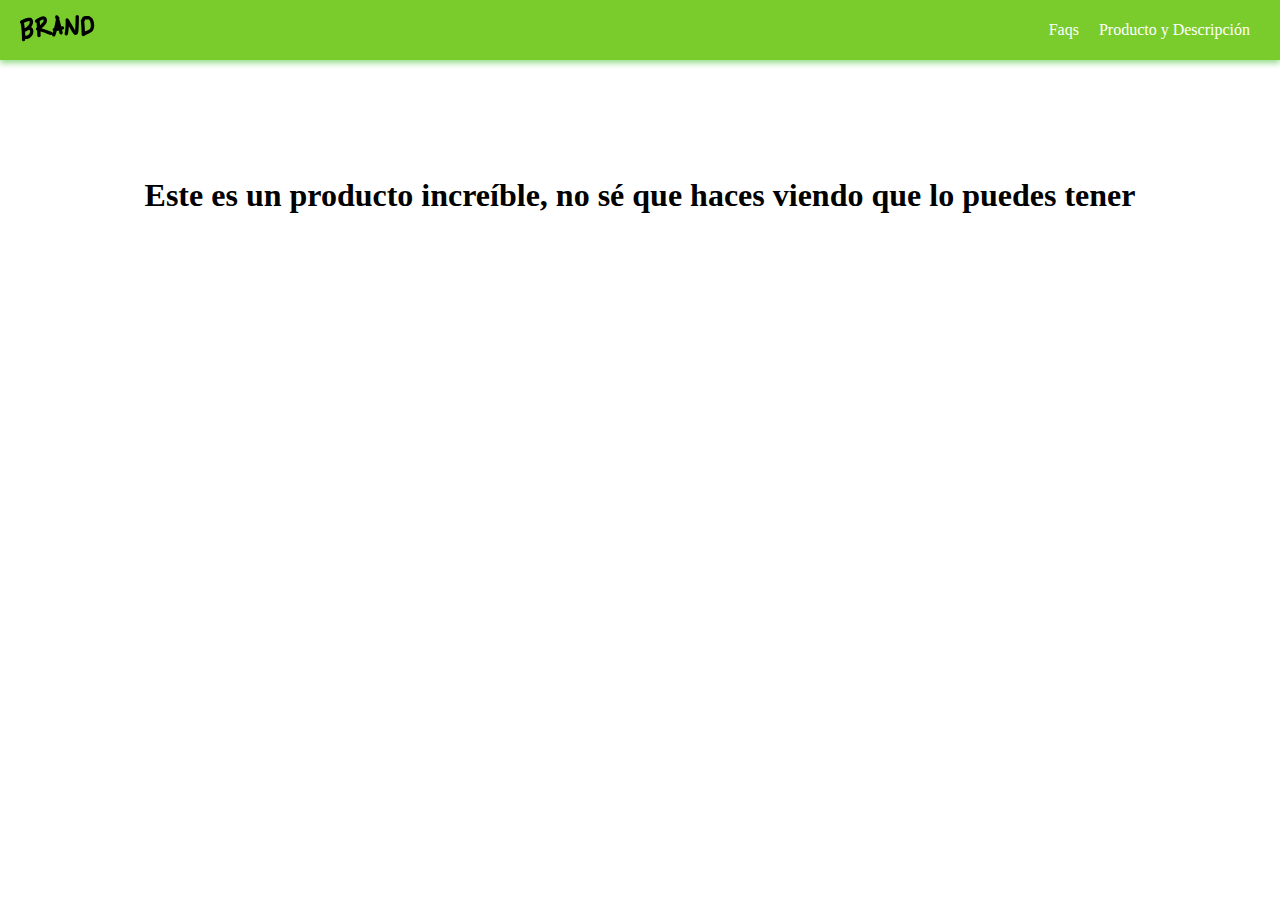
==== index.html @ d73ddec8 "navbar finished" ====
<!DOCTYPE html>
<html lang="es">
<head>
    <meta charset="UTF-8">
    <meta name="viewport" content="width=device-width, initial-scale=1.0">
    <meta http-equiv="X-UA-Compatible" content="ie=edge">
    <title>Curso de HTML y CSS</title>
    <link rel="stylesheet" href="src/css/styles.css">
</head>
<body>
    <header>
        <nav>
            <section id="brand">
                <img src="src/images/logo.png" alt="">
            </section>
            <section id="menu">
                <ul>
                    <li><a href="">Faqs</a></li>
                    <li><a href="">Producto y Descripción</a></li>
                </ul>
            </section>
        </nav>
    </header>
    <main>
        <h1>Este es un producto increíble, no sé que haces viendo que lo puedes tener</h1>
    </main>
    <section id="products_container">

    </section>
</body>
</html>
---- src/css/styles.css ----
:root {
    --green-color: #7ACC2D;
    --green-shadow: 0px 3px 6px #26B7137E;
}

* {
    margin: 0px;
    padding: 0px;
    box-sizing: border-box;
}

header {
    width: 100%;
}

nav {
    width: 100%;
    height: 60px;
    display: flex;
    justify-content: space-between;
    align-items: center;
    background-color: var(--green-color);
    padding: 0px 20px;
    box-shadow: var(--green-shadow)
}

#menu ul {
    display: flex;
    list-style: none;
}


#menu ul li a {
    height: 35px;
    display: flex;
    align-items: center;
    padding: 0px 10px;
    border-radius: 3px;
    color: white;
    text-decoration: none;
}

#menu ul li a:hover {
    transition: 2s;
    background-color: rgba(0, 0, 0, 0.2);
}


main {
    height: 30vh;
    display: flex;
    justify-content: center;
    align-items: center;
}

main h1 {
    padding: 40px;
}

#products_container {
    
}
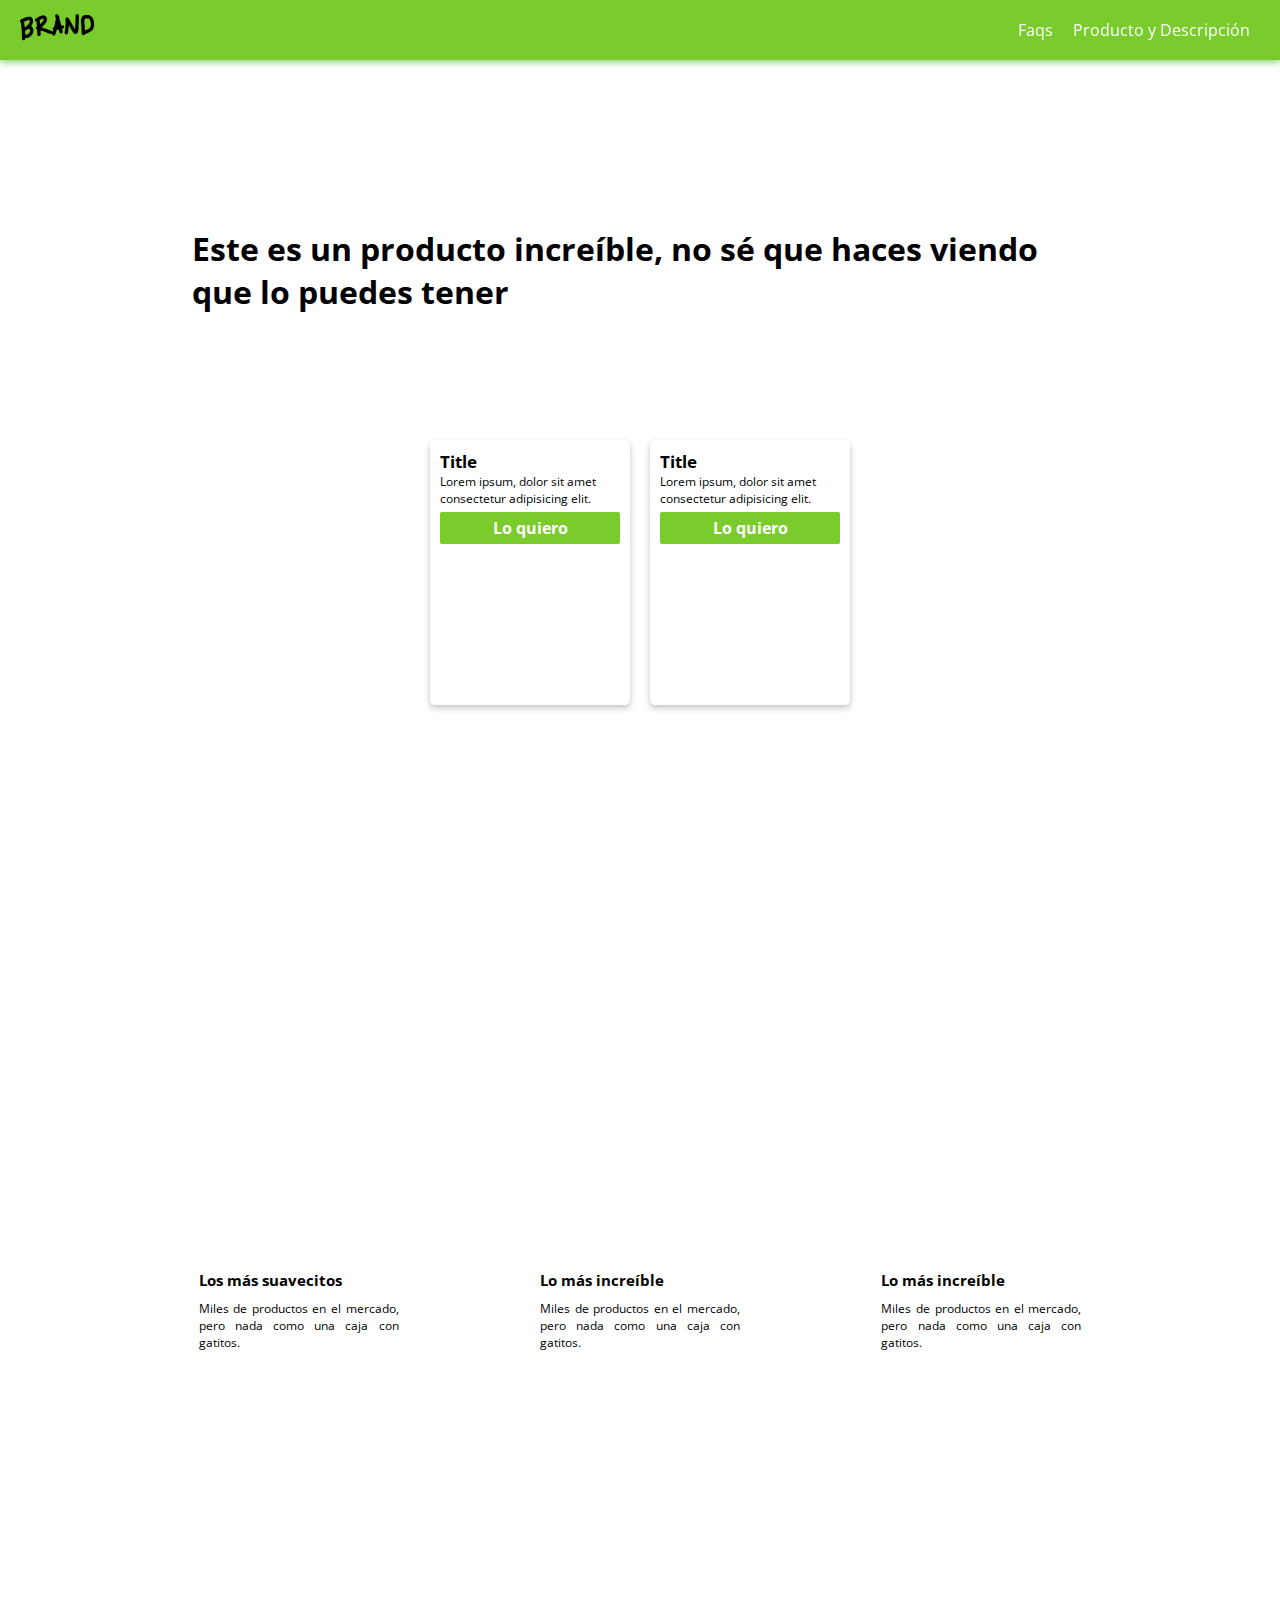
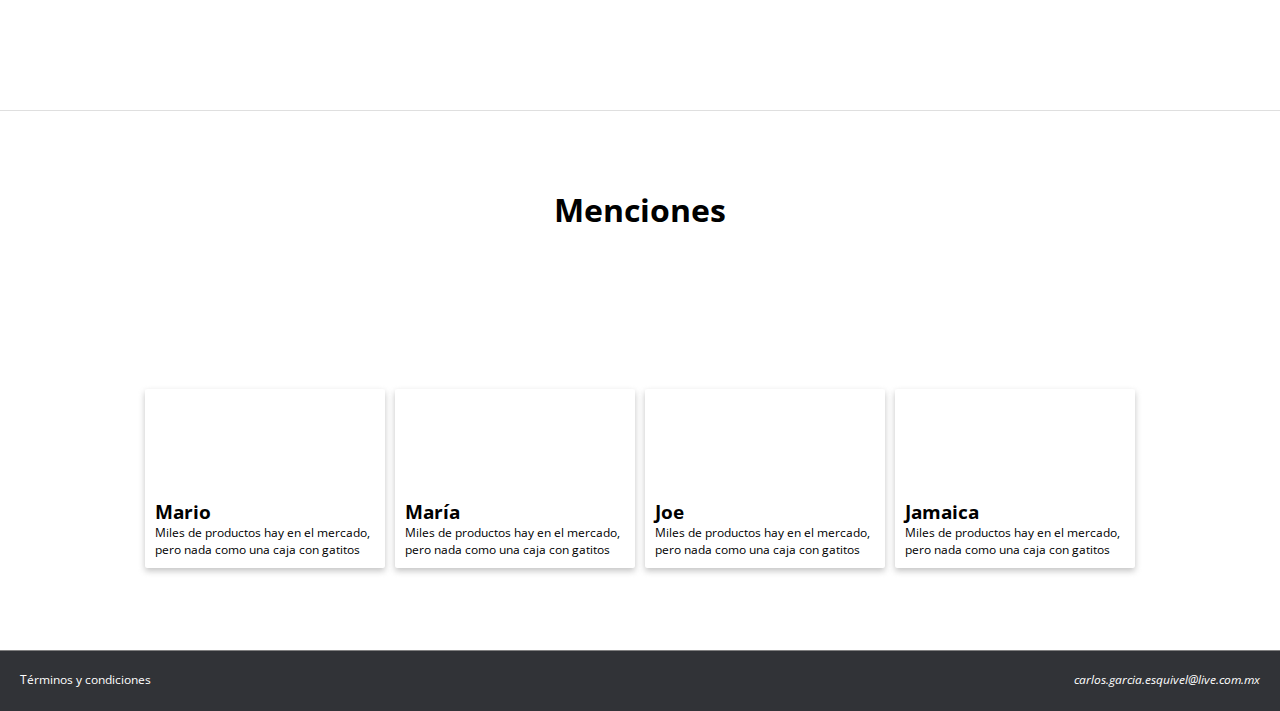
==== commit d848c887: "mentions section finished" ====
--- a/index.html
+++ b/index.html
@@ -25,7 +25,100 @@
         <h1>Este es un producto increíble, no sé que haces viendo que lo puedes tener</h1>
     </main>
     <section id="products_container">
-
+        <div class="card">
+            <div class="img_container">
+                <img src="src/images/box2.png" alt="">
+            </div>
+            <h2>Title</h2>
+            <p>Lorem ipsum, dolor sit amet consectetur adipisicing elit.</p>
+            <a href="#">Lo quiero</a>
+        </div>
+        <div class="card">
+            <div class="img_container">
+                <img src="src/images/box1.png" alt="">
+            </div>
+            <h2>Title</h2>
+            <p>Lorem ipsum, dolor sit amet consectetur adipisicing elit.</p>
+            <a href="#">Lo quiero</a>
+        </div>
     </section>
+    <section id="section_two">
+        <div class="card_two">
+            <div class="img_container">
+                <img src="src/images/b1.png" alt="">
+            </div>
+            <h2>Los más suavecitos</h2>
+            <p>
+                Miles de productos en el mercado, pero nada
+                como una caja con gatitos.
+            </p>
+        </div>
+        <div class="card_two">
+            <div class="img_container">
+                <img src="src/images/b2.png" alt="">
+            </div>
+            <h2>Lo más increíble</h2>
+            <p>
+                Miles de productos en el mercado, pero nada
+                como una caja con gatitos.
+            </p>
+        </div>
+        <div class="card_two">
+            <div class="img_container">
+                <img src="src/images/b3.png" alt="">
+            </div>
+            <h2>Lo más increíble</h2>
+            <p>
+                Miles de productos en el mercado, pero nada
+                como una caja con gatitos.
+            </p>
+        </div>
+    </section>
+    <div class="separator"></div>
+    <section id="mentions">
+        <h1>Menciones</h1>
+        <div class="mentions-container">
+                <div class="mention">
+                        <div class="img_container">
+                            <img src="src/images/p1.png" alt="">
+                        </div>
+                        <div class="info-container">
+                            <h3>Mario</h3>
+                            <p>Miles de productos hay en el mercado, pero nada como una caja con gatitos</p>
+                        </div>
+                    </div>
+                    <div class="mention">
+                        <div class="img_container">
+                            <img src="src/images/p2.png" alt="">
+                        </div>
+                        <div class="info-container">
+                            <h3>María</h3>
+                            <p>Miles de productos hay en el mercado, pero nada como una caja con gatitos</p>
+                        </div>
+                    </div>
+                    <div class="mention">
+                        <div class="img_container">
+                            <img src="src/images/p3.png" alt="">
+                        </div>
+                        <div class="info-container">
+                            <h3>Joe</h3>
+                            <p>Miles de productos hay en el mercado, pero nada como una caja con gatitos</p>
+                        </div>
+                    </div>
+                    <div class="mention">
+                        <div class="img_container">
+                            <img src="src/images/p4.png" alt="">
+                        </div>
+                        <div class="info-container">
+                            <h3>Jamaica</h3>
+                            <p>Miles de productos hay en el mercado, pero nada como una caja con gatitos</p>
+                        </div>
+                    </div>
+        </div>
+    </section>
+    <footer>
+        <span>Términos y condiciones</span>
+        <address>carlos.garcia.esquivel@live.com.mx</address>
+    </footer>
 </body>
 </html>--- a/src/css/styles.css
+++ b/src/css/styles.css
@@ -1,12 +1,17 @@
+@import url('https://fonts.googleapis.com/css?family=Open+Sans:400,700&display=swap');
 :root {
     --green-color: #7ACC2D;
     --green-shadow: 0px 3px 6px #26B7137E;
+    --gray-shadow: 0px 3px 6px rgba(133, 134, 133, 0.494);
+    --gray-shadow-hover: 0px 3px 15px rgba(133, 134, 133, 0.494);
+    --border-radius: 5px;
 }
 
 * {
     margin: 0px;
     padding: 0px;
     box-sizing: border-box;
+    font-family: 'Open Sans', sans-serif;
 }
 
 header {
@@ -21,7 +26,8 @@
     align-items: center;
     background-color: var(--green-color);
     padding: 0px 20px;
-    box-shadow: var(--green-shadow)
+    box-shadow: var(--green-shadow);
+    position: fixed;
 }
 
 #menu ul {
@@ -47,16 +53,156 @@
 
 
 main {
-    height: 30vh;
-    display: flex;
-    justify-content: center;
-    align-items: center;
-}
-
-main h1 {
-    padding: 40px;
+    height: 60vh;
+    padding: 15%;
+    display: flex;
+    justify-content: center;
+    align-items: center;
 }
 
 #products_container {
-    
+    height: 40vh;
+    background-image: url("/src/images/curve.png");
+    background-size: cover;
+    background-position: center top;
+    display: flex;
+    justify-content: center;
+}
+
+.card  {
+    width: 200px;
+    height: 265px;;
+    background-color: white;
+    margin: 10px;
+    margin-top: -100px;
+    padding: 10px;
+    border-radius: 5px;
+    box-shadow: var(--gray-shadow)
+}
+
+.card:hover {
+    box-shadow: var(--gray-shadow-hover)
+}
+
+.card .img_container {
+    display: flex;
+    justify-content: center;
+}
+
+.card h2 {
+    font-size: 17px;
+}
+
+.card p {
+    font-size: 12px;
+}
+
+.card a {
+    display: block;
+    padding: 5px;
+    margin: 5px 0px;
+    border-radius: 2px;
+    background-color: var(--green-color);
+    text-decoration: none;
+    color: white;
+    text-align: center;
+    font-weight: bold;
+}
+
+.card a:hover {
+    box-shadow: var(--green-shadow)
+}
+
+#section_two {
+    height: 90vh;
+    width: 100%;
+    display: flex;
+    justify-content: space-around;
+    align-items: center;
+    padding: 0% 10%;
+}
+.card_two {
+    width: 200px;
+}
+.card_two .img_container {
+    display: flex;
+    justify-content: center;
+}
+.card_two .img_container img {
+    width: 150px;
+}
+
+.card_two h2 {
+    font-size: 15px;
+    margin: 10px 0px;
+}
+
+.card_two p {
+    font-size: 12px;
+    text-align: justify;
+}
+
+.separator {
+    border: 0px;
+    border-bottom: 1px solid #9b9b9b52;
+}
+
+#mentions {
+    height: 60vh;
+    width: 100%;
+    padding: 0% 10%;
+    border-bottom: 1px solid gray;
+    display: flex;
+    flex-direction: column;
+    justify-content: space-around;
+}
+
+#mentions h1 {
+    width: 100%;
+    text-align: center;
+}
+
+.mentions-container {
+    display: flex;
+    justify-content: center;
+}
+
+.mention {
+    cursor: pointer;
+    width: 240px;
+    margin: 5px;
+    box-shadow: var(--gray-shadow);
+    border-radius: 2px;
+}
+
+.mention:hover {
+    box-shadow: var(--gray-shadow-hover);
+}
+
+.mention .img_container{
+    height: 100px;
+}
+
+.mention .img_container img {
+    border-radius: 2px 2px 0px 0px;
+    width: 100%;
+}
+
+.mention .info-container {
+    padding: 10px;
+}
+
+.mention p {
+   font-size: 12px;
+}
+
+footer {
+    height: 60px;
+    width: 100%;
+    background-color: #313337;
+    color: white;
+    font-size: 12px;
+    display: flex;
+    justify-content: space-between;
+    padding: 20px;
 }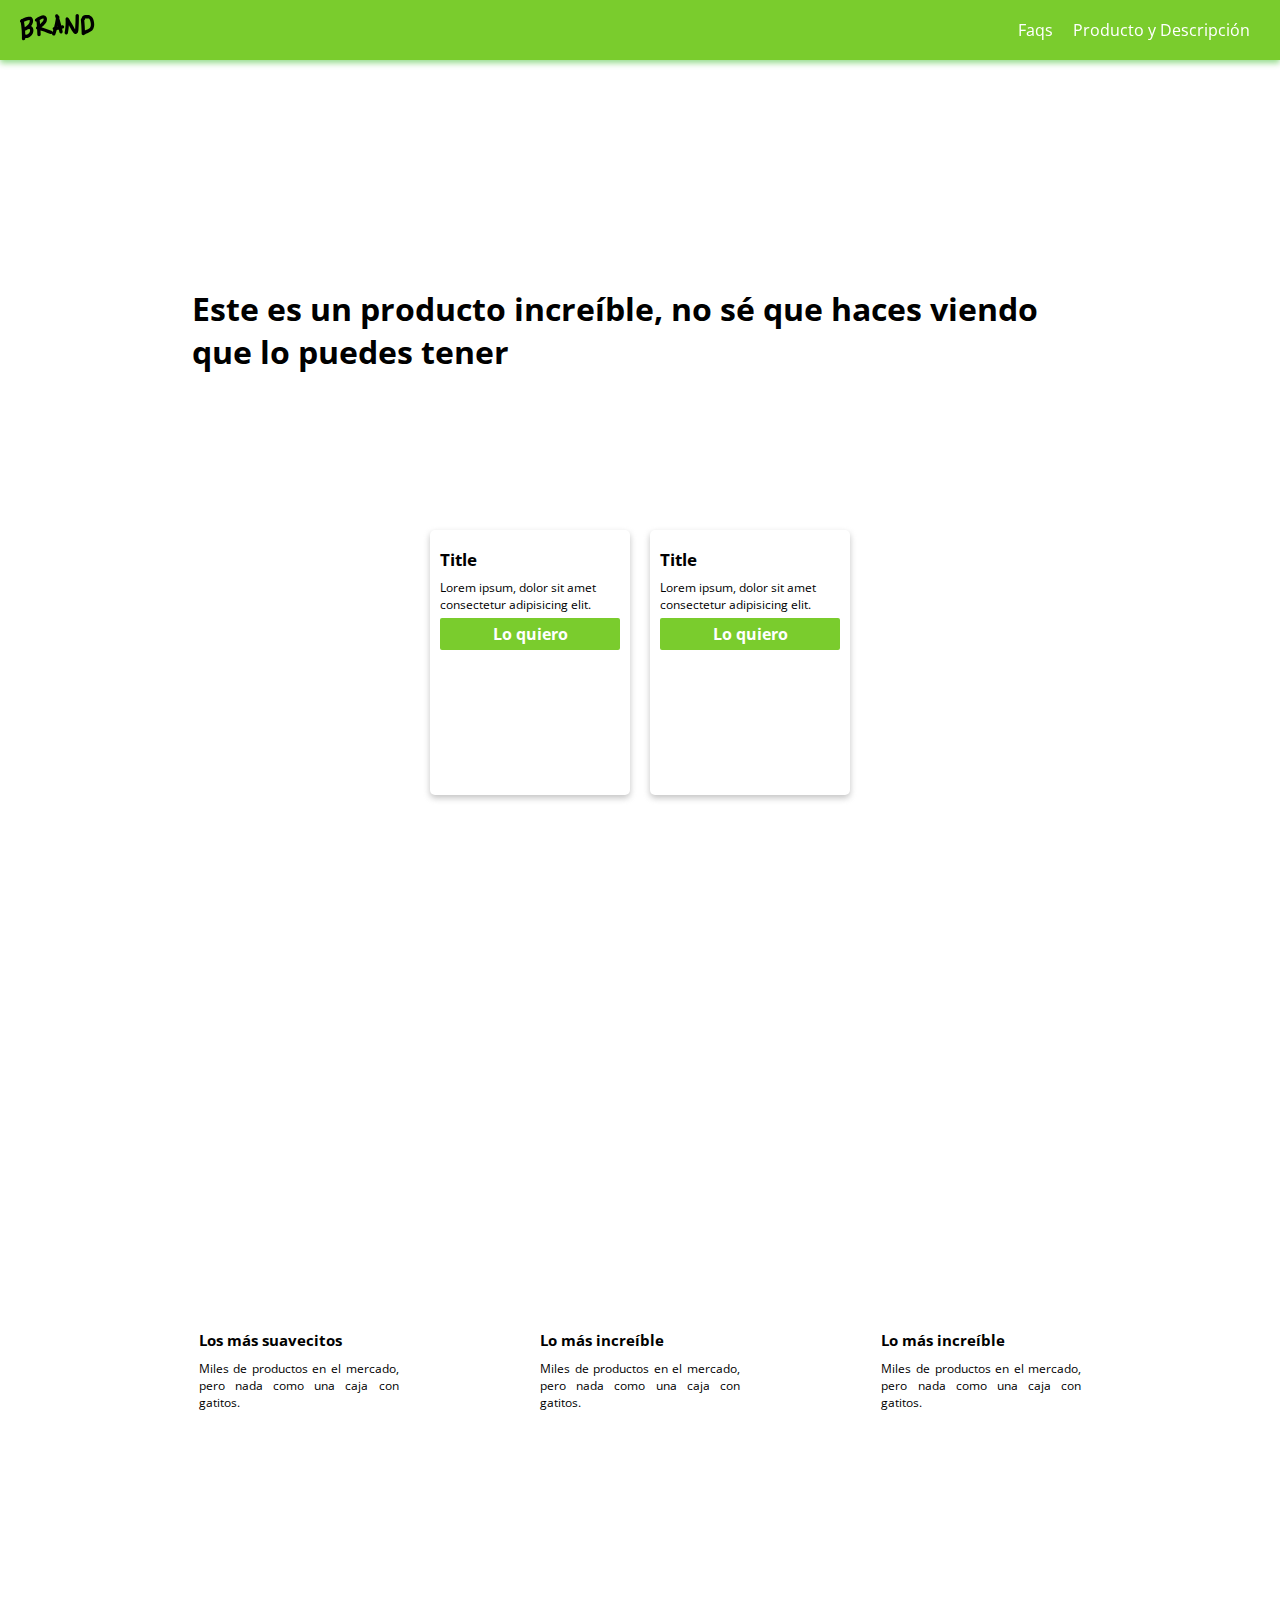
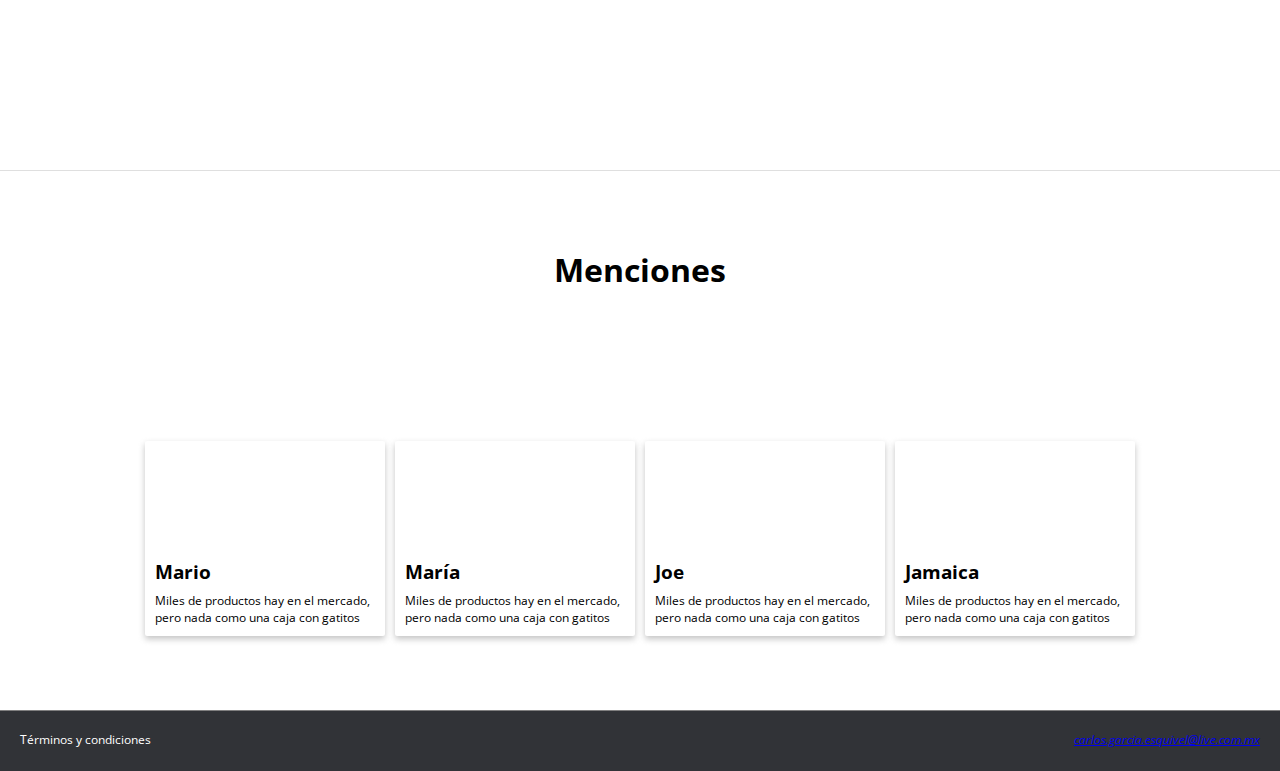
==== commit e534cea1: "se resolvio el problema de los productos en  mobile" ====
--- a/index.html
+++ b/index.html
@@ -1,124 +1,146 @@
 <!DOCTYPE html>
 <html lang="es">
-<head>
-    <meta charset="UTF-8">
-    <meta name="viewport" content="width=device-width, initial-scale=1.0">
-    <meta http-equiv="X-UA-Compatible" content="ie=edge">
+  <head>
+    <meta charset="UTF-8" />
+    <meta name="viewport" content="width=device-width, initial-scale=1.0" />
+    <meta http-equiv="X-UA-Compatible" content="ie=edge" />
     <title>Curso de HTML y CSS</title>
-    <link rel="stylesheet" href="src/css/styles.css">
-</head>
-<body>
-    <header>
-        <nav>
-            <section id="brand">
-                <img src="src/images/logo.png" alt="">
-            </section>
-            <section id="menu">
-                <ul>
-                    <li><a href="">Faqs</a></li>
-                    <li><a href="">Producto y Descripción</a></li>
-                </ul>
-            </section>
-        </nav>
+    <link rel="stylesheet" href="src/css/normalize.css" />
+    <link rel="stylesheet" href="src/css/styles.css" />
+    <link rel="stylesheet" href="src/css/mobile.css" />
+    <link rel="stylesheet" href="src/css/animations.css" />
+  </head>
+
+  <body>
+    <header class="fadeInDown">
+      <nav>
+        <section id="brand">
+          <a href="index.html">
+            <img src="src/images/logo.png" alt="Brand" />
+          </a>
+        </section>
+        <section id="menu">
+          <ul>
+            <li><a href="#">Faqs</a></li>
+            <li><a href="products.html">Producto y Descripción</a></li>
+          </ul>
+        </section>
+      </nav>
     </header>
     <main>
-        <h1>Este es un producto increíble, no sé que haces viendo que lo puedes tener</h1>
+      <h1 class="fadeIn">
+        Este es un producto increíble, no sé que haces viendo que lo puedes
+        tener
+      </h1>
     </main>
     <section id="products_container">
-        <div class="card">
-            <div class="img_container">
-                <img src="src/images/box2.png" alt="">
-            </div>
-            <h2>Title</h2>
-            <p>Lorem ipsum, dolor sit amet consectetur adipisicing elit.</p>
-            <a href="#">Lo quiero</a>
+      <div class="card fadeInUp">
+        <div class="img_container">
+          <img src="src/images/box2.png" alt="" />
         </div>
-        <div class="card">
-            <div class="img_container">
-                <img src="src/images/box1.png" alt="">
-            </div>
-            <h2>Title</h2>
-            <p>Lorem ipsum, dolor sit amet consectetur adipisicing elit.</p>
-            <a href="#">Lo quiero</a>
+        <h2>Title</h2>
+        <p>Lorem ipsum, dolor sit amet consectetur adipisicing elit.</p>
+        <a href="venta.html">Lo quiero</a>
+      </div>
+      <div class="card fadeInUp">
+        <div class="img_container">
+          <img src="src/images/box1.png" alt="" />
         </div>
+        <h2>Title</h2>
+        <p>Lorem ipsum, dolor sit amet consectetur adipisicing elit.</p>
+        <a href="venta.html">Lo quiero</a>
+      </div>
     </section>
     <section id="section_two">
-        <div class="card_two">
-            <div class="img_container">
-                <img src="src/images/b1.png" alt="">
-            </div>
-            <h2>Los más suavecitos</h2>
-            <p>
-                Miles de productos en el mercado, pero nada
-                como una caja con gatitos.
-            </p>
+      <div class="card_two">
+        <div class="img_container">
+          <img src="src/images/b1.png" alt="" />
         </div>
-        <div class="card_two">
-            <div class="img_container">
-                <img src="src/images/b2.png" alt="">
-            </div>
-            <h2>Lo más increíble</h2>
-            <p>
-                Miles de productos en el mercado, pero nada
-                como una caja con gatitos.
-            </p>
+        <h2>Los más suavecitos</h2>
+        <p>
+          Miles de productos en el mercado, pero nada como una caja con gatitos.
+        </p>
+      </div>
+      <div class="card_two">
+        <div class="img_container">
+          <img src="src/images/b2.png" alt="" />
         </div>
-        <div class="card_two">
-            <div class="img_container">
-                <img src="src/images/b3.png" alt="">
-            </div>
-            <h2>Lo más increíble</h2>
-            <p>
-                Miles de productos en el mercado, pero nada
-                como una caja con gatitos.
-            </p>
+        <h2>Lo más increíble</h2>
+        <p>
+          Miles de productos en el mercado, pero nada como una caja con gatitos.
+        </p>
+      </div>
+      <div class="card_two">
+        <div class="img_container">
+          <img src="src/images/b3.png" alt="" />
         </div>
+        <h2>Lo más increíble</h2>
+        <p>
+          Miles de productos en el mercado, pero nada como una caja con gatitos.
+        </p>
+      </div>
     </section>
     <div class="separator"></div>
     <section id="mentions">
-        <h1>Menciones</h1>
-        <div class="mentions-container">
-                <div class="mention">
-                        <div class="img_container">
-                            <img src="src/images/p1.png" alt="">
-                        </div>
-                        <div class="info-container">
-                            <h3>Mario</h3>
-                            <p>Miles de productos hay en el mercado, pero nada como una caja con gatitos</p>
-                        </div>
-                    </div>
-                    <div class="mention">
-                        <div class="img_container">
-                            <img src="src/images/p2.png" alt="">
-                        </div>
-                        <div class="info-container">
-                            <h3>María</h3>
-                            <p>Miles de productos hay en el mercado, pero nada como una caja con gatitos</p>
-                        </div>
-                    </div>
-                    <div class="mention">
-                        <div class="img_container">
-                            <img src="src/images/p3.png" alt="">
-                        </div>
-                        <div class="info-container">
-                            <h3>Joe</h3>
-                            <p>Miles de productos hay en el mercado, pero nada como una caja con gatitos</p>
-                        </div>
-                    </div>
-                    <div class="mention">
-                        <div class="img_container">
-                            <img src="src/images/p4.png" alt="">
-                        </div>
-                        <div class="info-container">
-                            <h3>Jamaica</h3>
-                            <p>Miles de productos hay en el mercado, pero nada como una caja con gatitos</p>
-                        </div>
-                    </div>
+      <h1>Menciones</h1>
+      <div class="mentions-container">
+        <div class="mention">
+          <div class="img_container">
+            <img src="src/images/p1.png" alt="" />
+          </div>
+          <div class="info-container">
+            <h3>Mario</h3>
+            <p>
+              Miles de productos hay en el mercado, pero nada como una caja con
+              gatitos
+            </p>
+          </div>
         </div>
+        <div class="mention">
+          <div class="img_container">
+            <img src="src/images/p2.png" alt="" />
+          </div>
+          <div class="info-container">
+            <h3>María</h3>
+            <p>
+              Miles de productos hay en el mercado, pero nada como una caja con
+              gatitos
+            </p>
+          </div>
+        </div>
+        <div class="mention">
+          <div class="img_container">
+            <img src="src/images/p3.png" alt="" />
+          </div>
+          <div class="info-container">
+            <h3>Joe</h3>
+            <p>
+              Miles de productos hay en el mercado, pero nada como una caja con
+              gatitos
+            </p>
+          </div>
+        </div>
+        <div class="mention">
+          <div class="img_container">
+            <img src="src/images/p4.png" alt="" />
+          </div>
+          <div class="info-container">
+            <h3>Jamaica</h3>
+            <p>
+              Miles de productos hay en el mercado, pero nada como una caja con
+              gatitos
+            </p>
+          </div>
+        </div>
+      </div>
     </section>
     <footer>
-        <span>Términos y condiciones</span>
-        <address>carlos.garcia.esquivel@live.com.mx</address>
+      <span>Términos y condiciones</span>
+      <address>
+        <a href="mailto:carlos.garcia.esquivel@live.com.mx"
+          >carlos.garcia.esquivel@live.com.mx</a
+        >
+      </address>
     </footer>
-</body>
-</html>+  </body>
+</html>
--- a/src/css/styles.css
+++ b/src/css/styles.css
@@ -1,208 +1,280 @@
 @import url('https://fonts.googleapis.com/css?family=Open+Sans:400,700&display=swap');
 :root {
-    --green-color: #7ACC2D;
-    --green-shadow: 0px 3px 6px #26B7137E;
-    --gray-shadow: 0px 3px 6px rgba(133, 134, 133, 0.494);
-    --gray-shadow-hover: 0px 3px 15px rgba(133, 134, 133, 0.494);
-    --border-radius: 5px;
+  --green-color: #7acc2d;
+  --green-shadow: 0px 3px 6px #26b7137e;
+  --gray-shadow: 0px 3px 6px rgba(133, 134, 133, 0.494);
+  --gray-shadow-hover: 0px 3px 15px rgba(133, 134, 133, 0.494);
+  --border-radius: 5px;
+  --withe-color: white;
 }
 
 * {
-    margin: 0px;
-    padding: 0px;
-    box-sizing: border-box;
-    font-family: 'Open Sans', sans-serif;
+  margin: 0px;
+  padding: 0px;
+  box-sizing: border-box;
+  font-family: 'Open Sans', sans-serif;
+}
+
+body {
+  padding-top: 60px;
+}
+
+h1,
+h2,
+h3,
+h4,
+h5,
+h6 {
+  margin: 8px 0px;
+}
+
+p,
+label {
+  font-size: 12px;
 }
 
 header {
-    width: 100%;
+  width: 100%;
+  position: fixed;
+  z-index: 1;
+  height: 60px;
+  top: 0;
 }
 
 nav {
-    width: 100%;
-    height: 60px;
-    display: flex;
-    justify-content: space-between;
-    align-items: center;
-    background-color: var(--green-color);
-    padding: 0px 20px;
-    box-shadow: var(--green-shadow);
-    position: fixed;
+  width: 100%;
+  height: 100%;
+  display: flex;
+  justify-content: space-between;
+  align-items: center;
+  background-color: var(--green-color);
+  padding: 0px 20px;
+  box-shadow: var(--green-shadow);
 }
 
 #menu ul {
-    display: flex;
-    list-style: none;
-}
-
+  display: flex;
+  list-style: none;
+}
 
 #menu ul li a {
-    height: 35px;
-    display: flex;
-    align-items: center;
-    padding: 0px 10px;
-    border-radius: 3px;
-    color: white;
-    text-decoration: none;
+  height: 35px;
+  display: flex;
+  align-items: center;
+  padding: 0px 10px;
+  border-radius: 3px;
+  color: white;
+  text-decoration: none;
 }
 
 #menu ul li a:hover {
-    transition: 2s;
-    background-color: rgba(0, 0, 0, 0.2);
-}
-
+  transition: 2s;
+  background-color: rgba(0, 0, 0, 0.2);
+}
 
 main {
-    height: 60vh;
-    padding: 15%;
-    display: flex;
-    justify-content: center;
-    align-items: center;
+  height: 60vh;
+  padding: 15%;
+  display: flex;
+  justify-content: center;
+  align-items: center;
 }
 
 #products_container {
-    height: 40vh;
-    background-image: url("/src/images/curve.png");
-    background-size: cover;
-    background-position: center top;
-    display: flex;
-    justify-content: center;
-}
-
-.card  {
-    width: 200px;
-    height: 265px;;
-    background-color: white;
-    margin: 10px;
-    margin-top: -100px;
-    padding: 10px;
-    border-radius: 5px;
-    box-shadow: var(--gray-shadow)
+  height: 40vh;
+  background-image: url('../images/curve.png');
+  background-size: cover;
+  background-position: center top;
+  display: flex;
+  justify-content: center;
+}
+
+.card {
+  width: 200px;
+  height: 265px;
+  background-color: white;
+  margin: 10px;
+  margin-top: -70px;
+  padding: 10px;
+  border-radius: 5px;
+  box-shadow: var(--gray-shadow);
 }
 
 .card:hover {
-    box-shadow: var(--gray-shadow-hover)
+  box-shadow: var(--gray-shadow-hover);
 }
 
 .card .img_container {
-    display: flex;
-    justify-content: center;
+  display: flex;
+  justify-content: center;
 }
 
 .card h2 {
-    font-size: 17px;
+  font-size: 17px;
 }
 
 .card p {
-    font-size: 12px;
+  font-size: 12px;
 }
 
 .card a {
-    display: block;
-    padding: 5px;
-    margin: 5px 0px;
-    border-radius: 2px;
-    background-color: var(--green-color);
-    text-decoration: none;
-    color: white;
-    text-align: center;
-    font-weight: bold;
+  display: block;
+  padding: 5px;
+  margin: 5px 0px;
+  border-radius: 2px;
+  background-color: var(--green-color);
+  text-decoration: none;
+  color: white;
+  text-align: center;
+  font-weight: bold;
 }
 
 .card a:hover {
-    box-shadow: var(--green-shadow)
+  box-shadow: var(--green-shadow);
+}
+
+.main_btn {
+  background-color: var(--green-color);
+  color: white;
+  width: 100%;
+  height: 35px;
+  border: none;
+  border-radius: 2px;
+  outline: none;
+  cursor: pointer;
 }
 
 #section_two {
-    height: 90vh;
-    width: 100%;
-    display: flex;
-    justify-content: space-around;
-    align-items: center;
-    padding: 0% 10%;
+  height: 90vh;
+  width: 100%;
+  display: flex;
+  justify-content: space-around;
+  align-items: center;
+  padding: 0% 10%;
 }
 .card_two {
-    width: 200px;
+  width: 200px;
+  margin: 20px;
 }
 .card_two .img_container {
-    display: flex;
-    justify-content: center;
+  display: flex;
+  justify-content: center;
 }
 .card_two .img_container img {
-    width: 150px;
+  width: 150px;
 }
 
 .card_two h2 {
-    font-size: 15px;
-    margin: 10px 0px;
+  font-size: 15px;
+  margin: 10px 0px;
 }
 
 .card_two p {
-    font-size: 12px;
-    text-align: justify;
+  font-size: 12px;
+  text-align: justify;
 }
 
 .separator {
-    border: 0px;
-    border-bottom: 1px solid #9b9b9b52;
+  border: 0px;
+  border-bottom: 1px solid #9b9b9b52;
 }
 
 #mentions {
-    height: 60vh;
-    width: 100%;
-    padding: 0% 10%;
-    border-bottom: 1px solid gray;
-    display: flex;
-    flex-direction: column;
-    justify-content: space-around;
+  height: 60vh;
+  width: 100%;
+  padding: 0% 10%;
+  border-bottom: 1px solid gray;
+  display: flex;
+  flex-direction: column;
+  justify-content: space-around;
 }
 
 #mentions h1 {
-    width: 100%;
-    text-align: center;
+  width: 100%;
+  text-align: center;
 }
 
 .mentions-container {
-    display: flex;
-    justify-content: center;
+  display: flex;
+  justify-content: center;
 }
 
 .mention {
-    cursor: pointer;
-    width: 240px;
-    margin: 5px;
-    box-shadow: var(--gray-shadow);
-    border-radius: 2px;
+  cursor: pointer;
+  width: 240px;
+  margin: 5px;
+  box-shadow: var(--gray-shadow);
+  border-radius: 2px;
 }
 
 .mention:hover {
-    box-shadow: var(--gray-shadow-hover);
-}
-
-.mention .img_container{
-    height: 100px;
+  box-shadow: var(--gray-shadow-hover);
+}
+
+.mention .img_container {
+  height: 100px;
 }
 
 .mention .img_container img {
-    border-radius: 2px 2px 0px 0px;
-    width: 100%;
+  border-radius: 2px 2px 0px 0px;
+  width: 100%;
 }
 
 .mention .info-container {
-    padding: 10px;
+  padding: 10px;
 }
 
 .mention p {
-   font-size: 12px;
+  font-size: 12px;
 }
 
 footer {
-    height: 60px;
-    width: 100%;
-    background-color: #313337;
-    color: white;
-    font-size: 12px;
-    display: flex;
-    justify-content: space-between;
-    padding: 20px;
-}+  height: 60px;
+  width: 100%;
+  background-color: #313337;
+  color: var(--withe-color);
+  font-size: 12px;
+  display: flex;
+  justify-content: space-between;
+  padding: 20px;
+}
+
+.product {
+  display: flex;
+  flex-direction: column;
+  justify-content: center;
+}
+
+.product h2 {
+  margin-bottom: 8px;
+}
+
+.product p {
+  font-size: 12px;
+}
+
+.modulo_pago {
+  background-color: var(--withe-color);
+  box-shadow: var(--gray-shadow);
+  padding: 10px;
+  border-radius: var(--border-radius);
+}
+
+.modulo_pago_input {
+  margin: 5px 0px 10px;
+  width: 100%;
+  border: 1px solid black;
+  border-radius: 2px;
+  height: 35px;
+  padding: 5px;
+  outline: none;
+}
+
+.modulo_pago input::placeholder {
+  color: lightgray;
+}
+
+.modulo_pago_img {
+  max-width: 150px;
+  margin: auto;
+}
